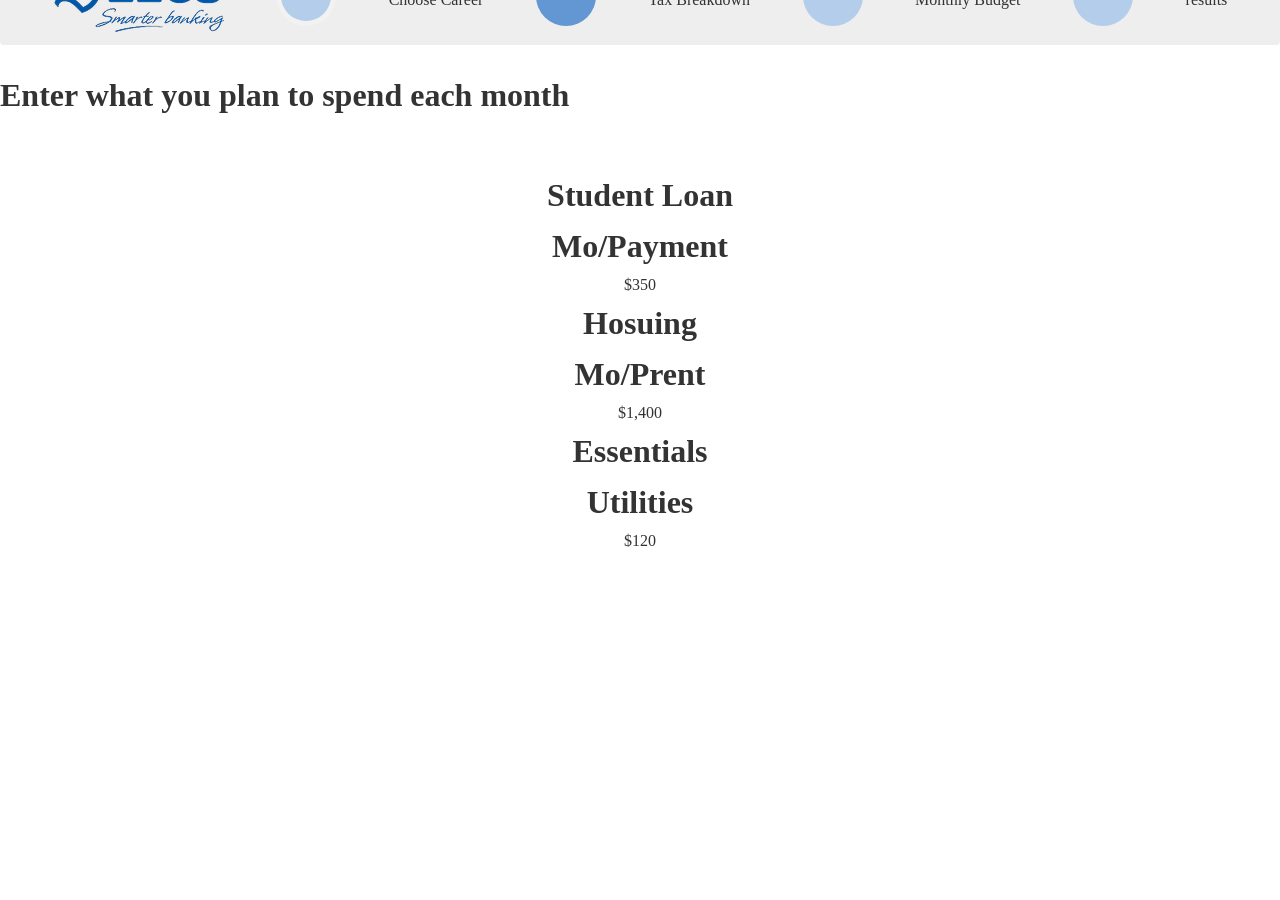
==== budget.html @ e6250edd "fixed some css hi" ====
<!DOCTYPE html>
<html lang="en">
<head>
    <meta charset="UTF-8">
    <meta name="viewport" content="width=device-width, initial-scale=1.0">
    <link rel="stylesheet" href="style.css">
    <title>Budget</title>
</head>
<body>
    <nav id="nav-bar">
        <img src="Logo.png.png" alt="EECU Logo">
    <div id="progress-1"> 
                <a href="index.html" class="page1">1</a><p></p>
                
    </div>
    <p>Choose Career</p>
    <div id="progress-2">
                <a href="tax.html" class="page2">2</a><p></p>
    </div>
    <p>Tax Breakdown</p>
    <div id="progress-3">
                <a href="budget.html" class="page3">3</a><p></p>
    </div>
    <p>Monthly Budget</p>
    <div id="progress-4">
                <a href="results.html" class="page4">4</a><p></p>
    </div>
    <p>results</p>

</nav>    

<section id="title">
    <h2>Build your monthly budget</h2>
        <h3>Enter what you plan to spend each month</h3>


</section>


<main id="monthly-budget">
    <section id="payment-1">
<h3>Student Loan</h3>
<h3>Mo/Payment</h3>
<div>
    <p>$350</p>
</div>

    <h3>Hosuing</h3>
    <h3>Mo/Prent</h3>
    <div>
        <p>$1,400</p>
    </div>

    <h3>Essentials</h3>
    <h3>Utilities</h3>
    <div>
        <p>$120</p>
    </div>
    </section>

    <section id="summary">

    </section>

    <section id="payment-2">

    </section>
</main>
</body>
</html>
---- style.css ----
* {
    padding: 0;
    margin: 0;
    box-sizing: border-box;
    font-family: 'Inria Serif', serif;
  }

  :root{
    --primary:#b3cdeb;
    --selected:#6297d4;
    --next:#3182df;
    --shortfall:#b33636;
    --surplus:#0b8500;
    --nav:#eeeeee;
    --budget:#1a2f5a;
    --background:#ffffff;
    --current-page: #6297D4;
  }
  body {
    background: var(--background); 
    color: #333;
    line-height: 1.6;
  }
  
  #Logo img {
    height: 50px;
    margin-right: 2rem;
  }
 
  nav{
    content: '';
    display:flex;
    flex-direction:row;
    justify-content:space-evenly;
    align-items:center;
    position: absolute;
    width:100%;
    margin:0;
    padding:0;
    height:10vh; 
    background: var(--nav);
    border-radius: 4px;
    transform: translateY(-50%);
    z-index: 1;
  }
  
  
 nav>div {
    width: 60px;
    height: 60px;
    background: rgba(255,255,255,0.2);
    border: 4px var(--current-page);
    border-radius: 50%;
    display: flex;
    align-items: center;
    justify-content: center;
    margin-bottom: 0.5rem;
    font-weight: bold;
    font-size: 18px;
    transition: all 0.3s;
  }
  
nav>div >a {
    margin: 0;
    color: rgb(77, 187, 238);
    font-size: 14px;
    text-align: center;
  }
  

  .nav-bar-li.active .progress {
    background: rgb(60, 69, 166);
    color: #007bff;
  }
  
  
  main {
    display:flex;
    flex-direction:column;
    max-width: 1200px;
    margin: 3rem auto;
    padding-top: 10vh;
    padding: 0 2rem;
    text-align: center;
    justify-content:center;
    align-items:center;
  }

  .page1 {
    text-decoration: none;
  }

  .page2 {
    text-decoration: none;
    color: var(--black);
    
  }

  .page3 {
    text-decoration: none;
  }

  .page4 {
    text-decoration: none;
  }

  h1 {
    margin-top:5%;
    font-size: 3.5rem; 
    font-weight: 600;
    margin-bottom: 0.5rem;
    color: #1a1a1a;
  }
  
  h2 {
    font-size: 1.5rem;
    margin-bottom: 2rem;
    color: #666;
  }
  

  #search-bar {
    margin-bottom: 2rem;
  }
  
  #search-careers {
    background-color: var(--nav);
    width: 88vw;
    max-width: 500px;
    padding: 1rem;
    font-size: 1.1rem;
    border: none;
    border-radius: 20px;
    outline: none;
  }
  
  #search-careers:focus {
    border-color: #007bff;
    box-shadow: 0 0 0 3px rgba(0,123,255,0.1);
  }

  
  .career:hover {
    transform: translateY(-5px);
    box-shadow: var(--selected);
  }
  
  .career p {
    margin: 0;
  }
  

  .Continue {
    background-color: var(--next);
    color: white;
    text-decoration: none;
    border: none;
    padding: 1.2rem 3rem;
    font-size: 1.3rem;
    font-weight: 600;
    border-radius: 15px;
    cursor: pointer;
    transition: all 0.3s;
  }

  .Continue:hover {
    background-color: rgb(34, 75, 189);
  }

  .return{
    text-decoration: none;
    color: black;
  }

#career-selection {
    display: grid;
    grid-template-columns: 1fr 1fr 1fr;
    padding: 20px;
    gap: 35px;
    place-items: center;
    margin-top: 100px;
}
.career {
width: 411px;
height: 256px;
border:none;
border-radius: 15px;
background-color: var(--primary);
box-shadow: 0 4px  rgb(234, 234, 234) ;
}
.career p {
    color: black;
    font-size: 24px;
    font-weight:bold;
}
.career> p:nth-child(2) {
    color: black;
    font-size: 14px;
}

button:hover {
background-color: #6297D4;
}
.bottom{
  display:flex;
  width:100vw;
  justify-content:space-around;
  align-items:center;
  height:10vh;
}
.selected-career{
  font-size:31px;
}
#tax-breakdown{
  display:flex;
  flex-direction:column;
  justify-content:center;
  align-items:center;
  gap:25px;
  background-color:#B3CDEB;
  width: 700px;
  text-align: left;
  margin: 300px;
  margin-bottom:30px;
  margin-left: 400px;
  border-radius: 20px;
  height: 450px;
}

#federal {
  display:flex;
  flex-direction:column;
  justify-content:center;
  align-items:center;
  gap:25px;
  background-color:#B3CDEB;
  width: 700px;
  text-align: left;
  margin: 300px;
  margin-bottom:30px;
  margin-left: 400px;
  border-radius: 20px;
  height: 450px;
}


#container {
  display: flex;
  overflow-x: hidden;
}

.red-text {
  display:flex;
  color: #C90000;
  padding-left: 450px;
  margin-left: 0;
}

h3 {
font-size: 32px;
}

#annuals {
  display: flex;
  flex-direction: column;
  gap: 15px;
  align-items: center;
}

.white-text {
  color: white;
  font-size: 24px;
}

#tax-calc {
  background-color: var(--current-page);
  border-radius: 20px;
  height: 30vh;
}

.calc-header {
  display: flex;
  justify-content: space-around;
}

.money-number {
display: flex;
justify-content: space-around;
}

.explanations {
  display:  flex;
  justify-content: space-around;
}

.page1 {
  display: flex;
  align-items: center;
  justify-content: center;
  text-decoration: none;
  background-color: var(--primary);
  height: 50px;
  width: 50px;
  border-radius: 40px;
  color: black;
  transition: ease 0.3s;
}

.page1:hover {
background-color: var(--current-page)
}
#tax-rules {
  display: flex;
  flex-direction: column;
  justify-content: space-between;
  gap: 4rem;
}

.tax-num {
  padding-bottom: 1;
}

#tax-calc {
display: flex;
flex-direction: column;
}
.calc-header {
  display: flex;

}

.money-number {
  display: flex;
  justify-content: space-between;
}

.explanations {
  display: flex;
  justify-content: flex-start;
  color: white;
}

.monthly-budget-header {
  color: white;
}

#gross {
  color: white;

}

#taxes {
  color: red;
}

#net {
color: white;
}

#take-home {
  color: green;
}

#progress-2 {
  background-color: var(--current-page);
}

#progress-3 {
background-color: var(--primary);
}

#progress-4 {
  background-color: var(--primary);
}

#monthly-budget {
  display: flex;
  flex-direction: column;
  justify-content: space-between;
  gap: 4rem;
}
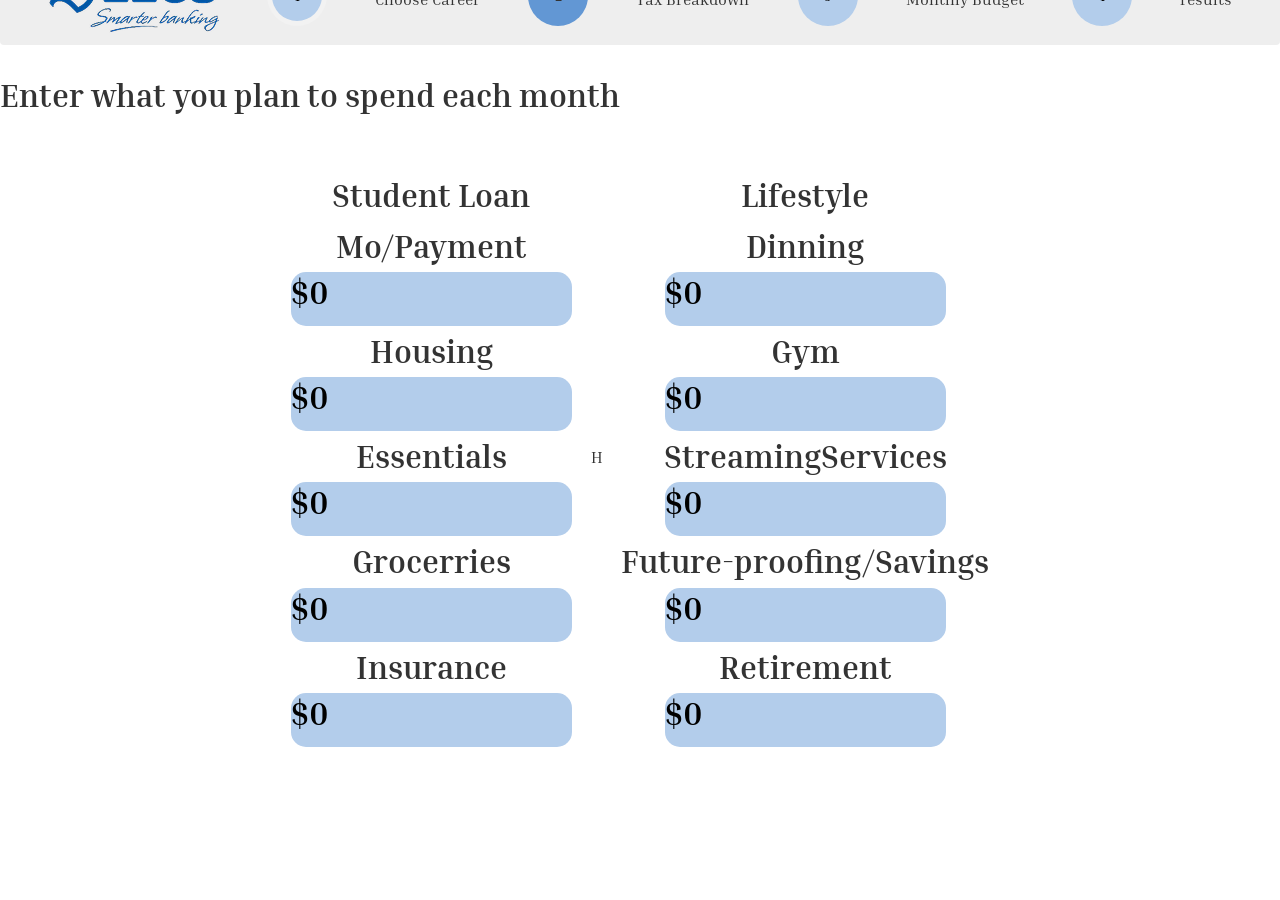
==== commit 62c67f9e: "Budget.html work" ====
--- a/budget.html
+++ b/budget.html
@@ -4,7 +4,10 @@
     <meta charset="UTF-8">
     <meta name="viewport" content="width=device-width, initial-scale=1.0">
     <link rel="stylesheet" href="style.css">
-    <title>Budget</title>
+    <style>
+        @import url('https://fonts.googleapis.com/css2?family=Fugaz+One&family=Gabarito:wght@400..900&family=Gantari:ital,wght@0,100..900;1,100..900&family=Inria+Serif:ital,wght@0,300;0,400;0,700;1,300;1,400;1,700&display=swap');
+        </style>
+    <title>Document</title>
 </head>
 <body>
     <nav id="nav-bar">
@@ -39,31 +42,49 @@
 
 <main id="monthly-budget">
     <section id="payment-1">
-<h3>Student Loan</h3>
+        <form>
+            <h3>Student Loan</h3>
 <h3>Mo/Payment</h3>
-<div>
-    <p>$350</p>
-</div>
-
-    <h3>Hosuing</h3>
-    <h3>Mo/Prent</h3>
-    <div>
-        <p>$1,400</p>
-    </div>
+<input type="text" placeholder="$0" class="budget-input">
+    <h3>Housing</h3>
+    
+    <input type="text" placeholder="$0" class="budget-input">
 
     <h3>Essentials</h3>
-    <h3>Utilities</h3>
-    <div>
-        <p>$120</p>
-    </div>
+    
+    <input type="text" placeholder="$0" class="budget-input">
+    <h3>Grocerries</h3>
+    <input type="text" placeholder="$0" class="budget-input">
+    <h3>Insurance</h3>
+    <input type="text" placeholder="$0" class="budget-input">
+        </form>
+
+
     </section>
 
     <section id="summary">
-
+          <div>
+            <p>H</p>
+          </div>
     </section>
 
     <section id="payment-2">
-
+       
+        <form>
+            <h3>Lifestyle</h3>
+            <h3>Dinning</h3>
+            <input type="text" placeholder="$0" class="budget-input">
+            <h3>Gym</h3>
+            <input type="text" placeholder="$0" class="budget-input">
+            <h3>StreamingServices</h3>
+            <input type="text" placeholder="$0" class="budget-input">
+            <h3>Future-proofing/Savings</h3>
+            
+            <input type="text" placeholder="$0" class="budget-input">
+            <h3>Retirement</h3>
+            <input type="text" placeholder="$0" class="budget-input">
+        </form>
+        
     </section>
 </main>
 </body>
--- a/style.css
+++ b/style.css
@@ -15,11 +15,13 @@
     --budget:#1a2f5a;
     --background:#ffffff;
     --current-page: #6297D4;
+    --budget-input: #B3CDEB;
   }
   body {
     background: var(--background); 
     color: #333;
     line-height: 1.6;
+    overflow-x: hidden;
   }
   
   #Logo img {
@@ -77,7 +79,7 @@
   main {
     display:flex;
     flex-direction:column;
-    max-width: 1200px;
+    max-width: 800px;
     margin: 3rem auto;
     padding-top: 10vh;
     padding: 0 2rem;
@@ -98,10 +100,12 @@
 
   .page3 {
     text-decoration: none;
+    color: black;
   }
 
   .page4 {
     text-decoration: none;
+    color: black;
   }
 
   h1 {
@@ -240,12 +244,14 @@
   margin-bottom:30px;
   margin-left: 400px;
   border-radius: 20px;
-  height: 450px;
+  
+  height: 50vh;
 }
 
 
 #container {
   display: flex;
+
   overflow-x: hidden;
 }
 
@@ -254,6 +260,7 @@
   color: #C90000;
   padding-left: 450px;
   margin-left: 0;
+  
 }
 
 h3 {
@@ -275,7 +282,8 @@
 #tax-calc {
   background-color: var(--current-page);
   border-radius: 20px;
-  height: 30vh;
+  height: 15vh;
+  width: 70vw;
 }
 
 .calc-header {
@@ -285,13 +293,10 @@
 
 .money-number {
 display: flex;
-justify-content: space-around;
-}
-
-.explanations {
-  display:  flex;
-  justify-content: space-around;
-}
+justify-content: space-between;
+}
+
+
 
 .page1 {
   display: flex;
@@ -331,7 +336,7 @@
 
 .money-number {
   display: flex;
-  justify-content: space-between;
+  justify-content: space-around;
 }
 
 .explanations {
@@ -358,7 +363,7 @@
 }
 
 #take-home {
-  color: green;
+  color: green;;
 }
 
 #progress-2 {
@@ -375,10 +380,42 @@
 
 #monthly-budget {
   display: flex;
+  flex-direction: row;
+  justify-content: space-evenly;
+
+}
+
+.budget-input {
+  
+  background-color: var(--budget-input);
+  border: var(--budget-input);
+  border-radius: 15px;
+  width: 22vw;
+  height: 6vh;
+  
+}
+
+.budget-input::placeholder {
+  font-family: "Inria Serif", serif;
+  font-weight: 700;
+  font-size: 2rem;
+  text-align: left;
+  padding: 1;
+  color: black;
+}
+
+#payment-1 {
+
+}
+
+#payment-2 {
+  display: flex;
   flex-direction: column;
-  justify-content: space-between;
-  gap: 4rem;
-}
-
-
-
+  justify-content: flex-start;
+}
+
+#summary {
+  display: flex;
+  flex-direction: column;
+
+}
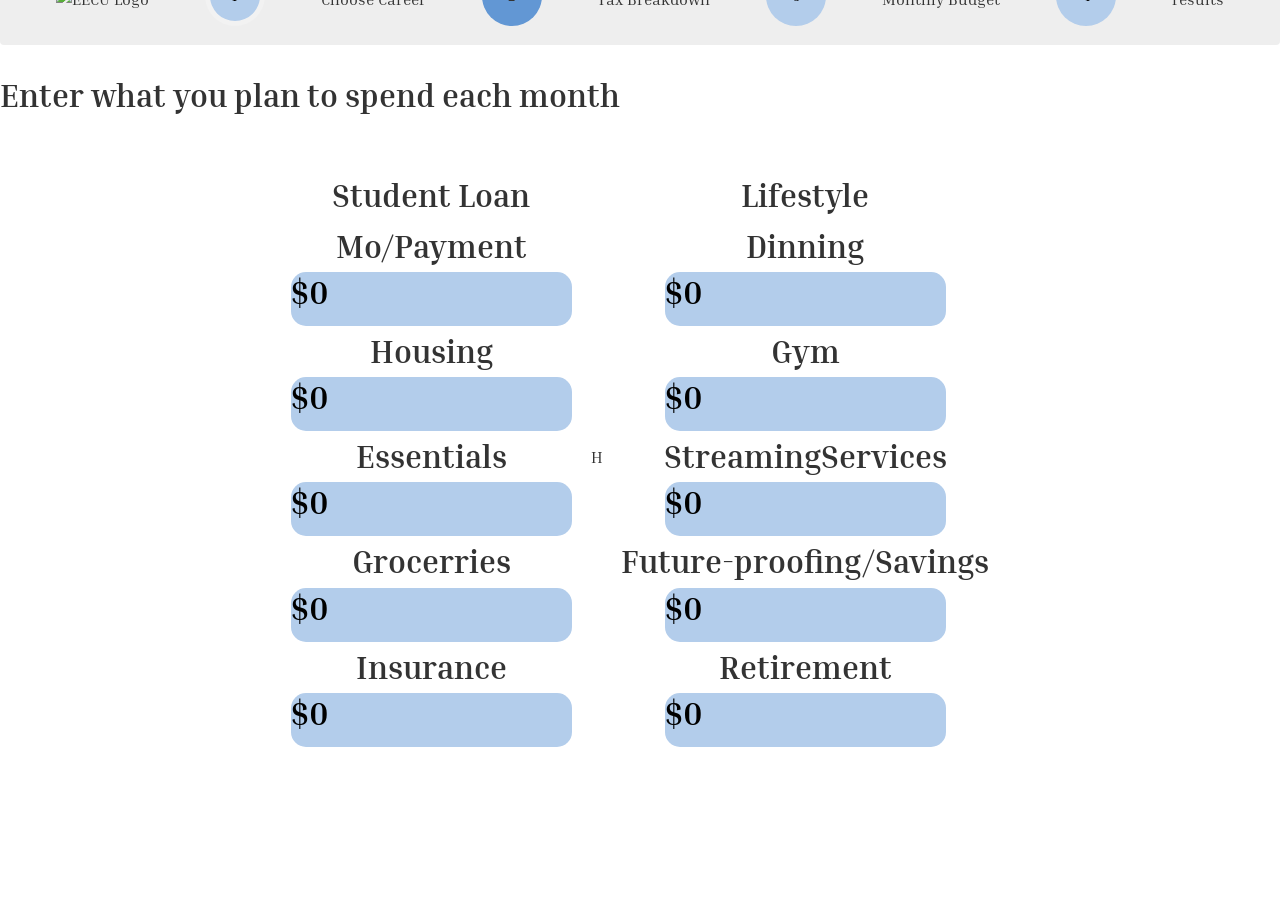
==== commit 3af17416: "Merge pull request #11 from Jesseb3449/main Work" ====
--- a/budget.html
+++ b/budget.html
@@ -10,8 +10,8 @@
     <title>Document</title>
 </head>
 <body>
-    <nav id="nav-bar">
-        <img src="Logo.png.png" alt="EECU Logo">
+    <nav class="nav-bar">
+        <img src="images/Logo.png.png" alt="EECU Logo">
     <div id="progress-1"> 
                 <a href="index.html" class="page1">1</a><p></p>
                 
--- a/style.css
+++ b/style.css
@@ -1,3 +1,8 @@
+
+/* BEWARE THERE ARE MULTPLES IN THIS CSS FILE. I Dev-D fixed some of the issues, however I don't know if there are more*/
+
+
+
 * {
     padding: 0;
     margin: 0;
@@ -29,12 +34,13 @@
     margin-right: 2rem;
   }
  
+
   nav{
     content: '';
-    display:flex;
-    flex-direction:row;
-    justify-content:space-evenly;
-    align-items:center;
+    display: flex;
+    flex-direction: row;
+    justify-content: space-evenly;
+    align-items: center;
     position: absolute;
     width:100%;
     margin:0;
@@ -160,11 +166,12 @@
     text-decoration: none;
     border: none;
     padding: 1.2rem 3rem;
-    font-size: 1.3rem;
-    font-weight: 600;
+    font-size: 1.5rem;
+    font-weight: 400;
     border-radius: 15px;
     cursor: pointer;
     transition: all 0.3s;
+    height: 50px;
   }
 
   .Continue:hover {
@@ -174,6 +181,7 @@
   .return{
     text-decoration: none;
     color: black;
+    font-size: 1.5rem;
   }
 
 #career-selection {
@@ -184,6 +192,8 @@
     place-items: center;
     margin-top: 100px;
 }
+
+
 .career {
 width: 411px;
 height: 256px;
@@ -192,35 +202,40 @@
 background-color: var(--primary);
 box-shadow: 0 4px  rgb(234, 234, 234) ;
 }
+
 .career p {
     color: black;
     font-size: 24px;
     font-weight:bold;
 }
+
 .career> p:nth-child(2) {
-    color: black;
-    font-size: 14px;
+  color: black;
+  font-size: 14px;
 }
 
 button:hover {
 background-color: #6297D4;
 }
+
 .bottom{
   display:flex;
-  width:100vw;
+  width:99vw;
   justify-content:space-around;
   align-items:center;
   height:10vh;
 }
+
 .selected-career{
   font-size:31px;
 }
+
 #tax-breakdown{
   display:flex;
   flex-direction:column;
   justify-content:center;
   align-items:center;
-  gap:25px;
+  gap:5px;
   background-color:#B3CDEB;
   width: 700px;
   text-align: left;
@@ -236,13 +251,13 @@
   flex-direction:column;
   justify-content:center;
   align-items:center;
-  gap:25px;
+  gap: 5px;
   background-color:#B3CDEB;
-  width: 700px;
+  width: 600px;
   text-align: left;
   margin: 300px;
   margin-bottom:30px;
-  margin-left: 400px;
+  margin-left: 00px;
   border-radius: 20px;
   
   height: 50vh;
@@ -260,7 +275,6 @@
   color: #C90000;
   padding-left: 450px;
   margin-left: 0;
-  
 }
 
 h3 {
@@ -280,6 +294,7 @@
 }
 
 #tax-calc {
+  justify-content: space-around;
   background-color: var(--current-page);
   border-radius: 20px;
   height: 15vh;
@@ -314,11 +329,18 @@
 .page1:hover {
 background-color: var(--current-page)
 }
+
 #tax-rules {
   display: flex;
   flex-direction: column;
   justify-content: space-between;
   gap: 4rem;
+  align-items: flex-start;
+}
+
+#list {
+  font-weight: 700px;
+  font-size: 26px;
 }
 
 .tax-num {
@@ -363,7 +385,7 @@
 }
 
 #take-home {
-  color: green;;
+  color: green;
 }
 
 #progress-2 {
@@ -418,4 +440,4 @@
   display: flex;
   flex-direction: column;
 
-}+}
